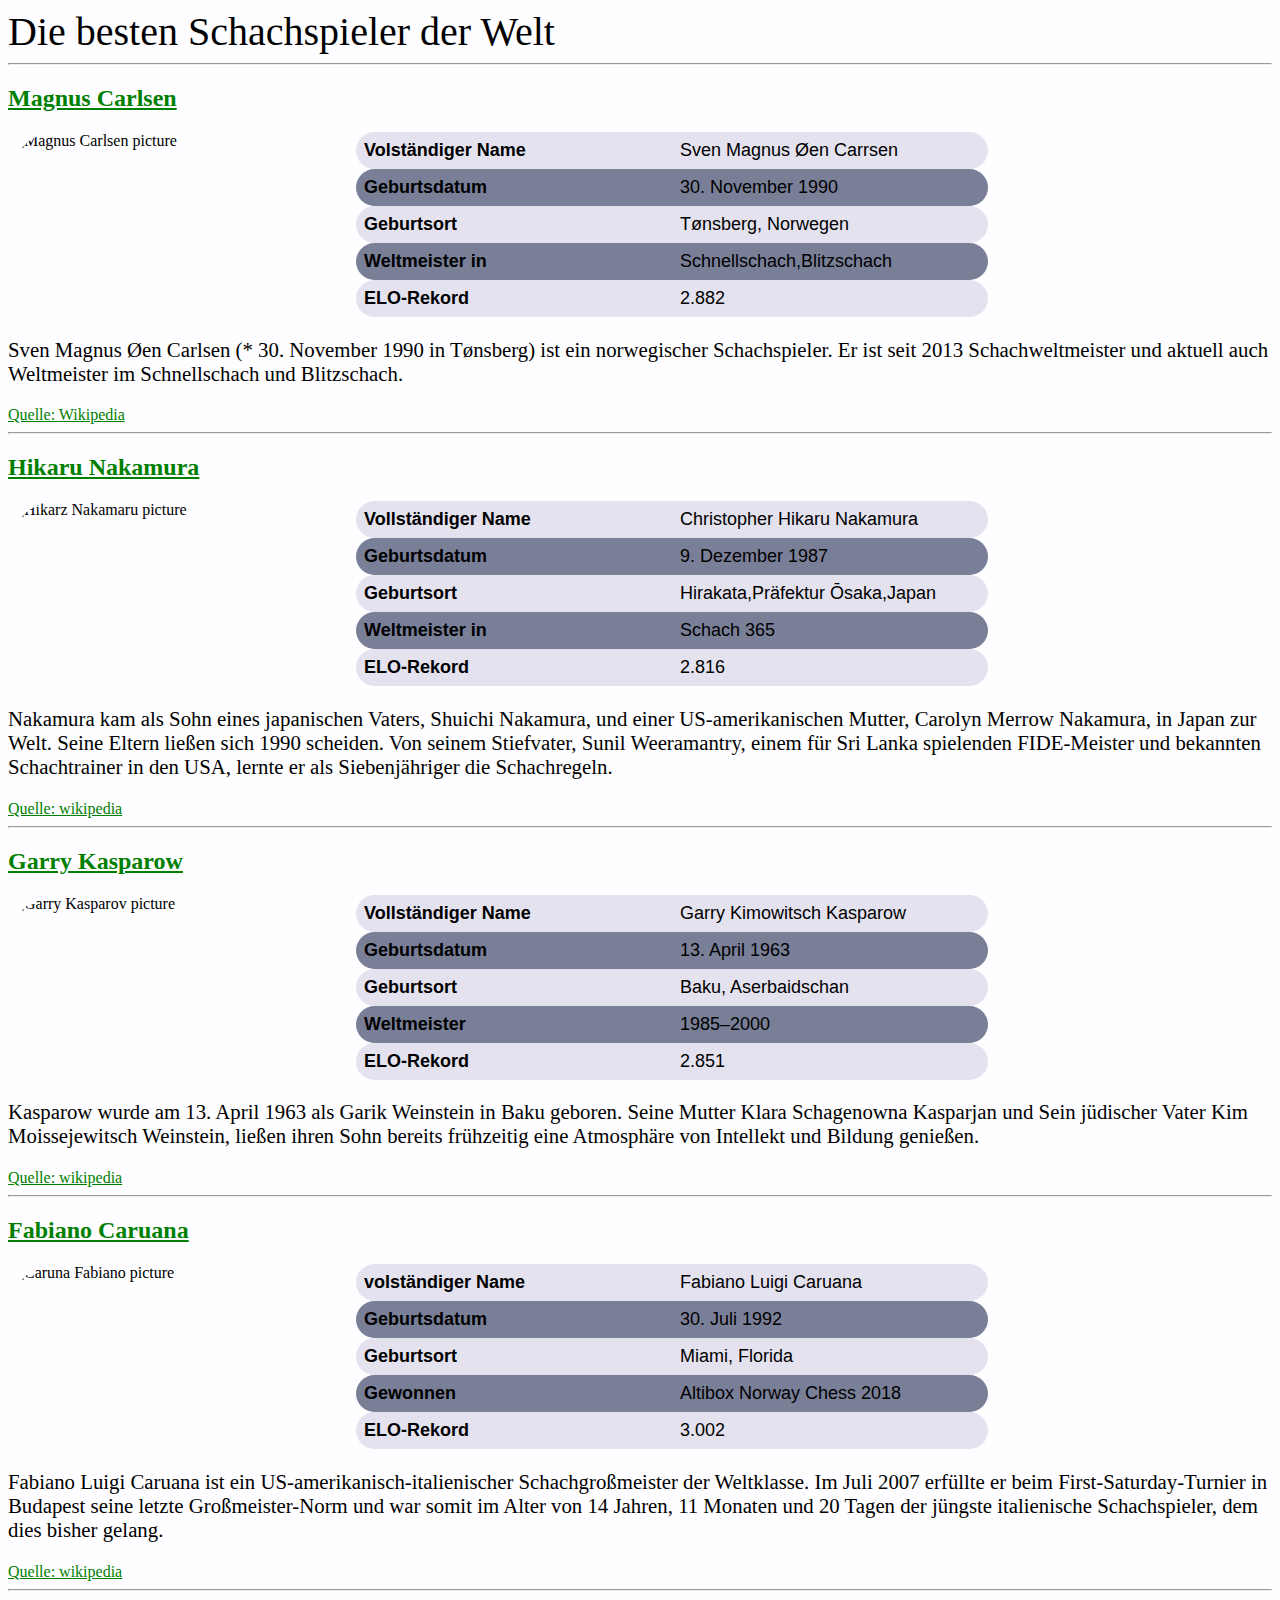
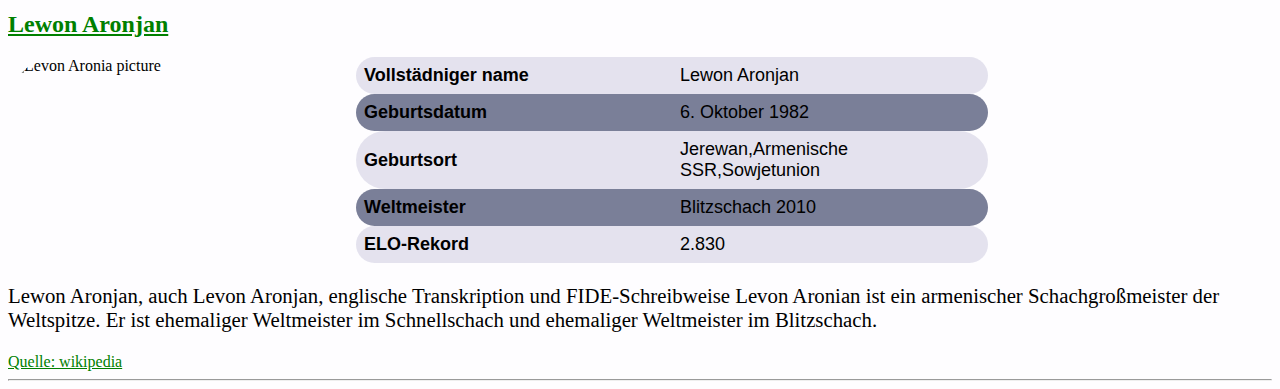
==== index.html @ 0bcda694 "upload files" ====
<!DOCTYPE html>
<html>
  <link rel="stylesheet" href="stylesheet.css" />
  <head>
    <title>Schach Weltmeister</title>
  </head>
  <body>
    <div style="font-size: 40px">Die besten Schachspieler der Welt</div>
    <hr />
    <h2>
      <a href="magnuscarlsen.html">Magnus Carlsen</a>
    </h2>

    <div class="flex-container">
      <img
        src="https://cdn.prod.www.spiegel.de/images/1419c57c-7824-4cd8-91e2-302f4051d64f_w948_r1.778_fpx59_fpy55.jpg"
        alt="Magnus Carlsen picture"
        style="width: 25%; min-width: 300px" />
      <table>
        <tr>
          <th>Volständiger Name</th>
          <td>Sven Magnus Øen Carrsen</td>
        </tr>
        <tr>
          <th>Geburtsdatum</th>
          <td>30. November 1990</td>
        </tr>
        <tr>
          <th>Geburtsort</th>
          <td>Tønsberg, Norwegen</td>
        </tr>
        <tr>
          <th>Weltmeister in</th>
          <td>Schnellschach,Blitzschach</td>
        </tr>
        <tr>
          <th>ELO-Rekord</th>
          <td>2.882</td>
        </tr>
      </table>
    </div>
    <p>
      Sven Magnus Øen Carlsen (* 30. November 1990 in Tønsberg) ist ein norwegischer Schachspieler. Er ist seit 2013
      Schachweltmeister und aktuell auch Weltmeister im Schnellschach und Blitzschach.
    </p>
    <a href="https://de.wikipedia.org/wiki/Magnus_Carlsen">Quelle: Wikipedia</a>

    <hr />
    <h2>
      <a href="hikarunakamaru.html">Hikaru Nakamura</a>
    </h2>
    <div class="flex-container">
      <img
        src="https://images.chesscomfiles.com/uploads/v1/news/1130219.c1dc124e.5000x5000o.734cd99bc0a3.jpg"
        alt="Hikarz Nakamaru picture"
        style="width: 25%; min-width: 300px" />
      <table>
        <tr>
          <th>Vollständiger Name</th>
          <td>Christopher Hikaru Nakamura</td>
        </tr>
        <tr>
          <th>Geburtsdatum</th>
          <td>9. Dezember 1987</td>
        </tr>
        <tr>
          <th>Geburtsort</th>
          <td>Hirakata,Präfektur Ōsaka,Japan</td>
        </tr>
        <tr>
          <th>Weltmeister in</th>
          <td>Schach 365</td>
        </tr>
        <tr>
          <th>ELO-Rekord</th>
          <td>2.816</td>
        </tr>
      </table>
    </div>
    <p>
      Nakamura kam als Sohn eines japanischen Vaters, Shuichi Nakamura, und einer US-amerikanischen Mutter, Carolyn
      Merrow Nakamura, in Japan zur Welt. Seine Eltern ließen sich 1990 scheiden. Von seinem Stiefvater, Sunil
      Weeramantry, einem für Sri Lanka spielenden FIDE-Meister und bekannten Schachtrainer in den USA, lernte er als
      Siebenjähriger die Schachregeln.
    </p>
    <a href="https://de.wikipedia.org/wiki/Hikaru_Nakamura">Quelle: wikipedia</a>
    <hr />
    <h2>
      <a href="garrykasparow.html">Garry Kasparow</a>
    </h2>
    <div class="flex-container">
      <img
        src="https://www.bigspeak.com/wp-content/uploads/2014/07/1639070742-GettyImages-1157937604.jpg"
        alt="Garry Kasparov picture"
        style="width: 25%; min-width: 300px" />
      <table>
        <tr>
          <th>Vollständiger Name</th>
          <td>Garry Kimowitsch Kasparow</td>
        </tr>
        <tr>
          <th>Geburtsdatum</th>
          <td>13. April 1963</td>
        </tr>
        <tr>
          <th>Geburtsort</th>
          <td>Baku, Aserbaidschan</td>
        </tr>
        <tr>
          <th>Weltmeister</th>
          <td>1985–2000</td>
        </tr>
        <tr>
          <th>ELO-Rekord</th>
          <td>2.851</td>
        </tr>
      </table>
    </div>
    <p>
      Kasparow wurde am 13. April 1963 als Garik Weinstein in Baku geboren. Seine Mutter Klara Schagenowna Kasparjan und
      Sein jüdischer Vater Kim Moissejewitsch Weinstein, ließen ihren Sohn bereits frühzeitig eine Atmosphäre von
      Intellekt und Bildung genießen.
    </p>
    <a href="https://de.wikipedia.org/wiki/Garri_Kimowitsch_Kasparow">Quelle: wikipedia</a>

    <hr />
    <h2>
      <a href="fabianocaruana.html">Fabiano Caruana</a>
    </h2>
    <div class="flex-container">
      <img
        src="https://www.chessdom.com/wp-content/uploads/2022/05/Fabiano-Caruana-GCT-Poland-2022.jpg"
        alt="Caruna Fabiano picture"
        style="width: 25%; min-width: 300px" />
      <table>
        <tr>
          <th>volständiger Name</th>
          <td>Fabiano Luigi Caruana</td>
        </tr>
        <tr>
          <th>Geburtsdatum</th>
          <td>30. Juli 1992</td>
        </tr>
        <tr>
          <th>Geburtsort</th>
          <td>Miami, Florida</td>
        </tr>
        <tr>
          <th>Gewonnen</th>
          <td>Altibox Norway Chess 2018</td>
        </tr>
        <tr>
          <th>ELO-Rekord</th>
          <td>3.002</td>
        </tr>
      </table>
    </div>
    <p>
      Fabiano Luigi Caruana ist ein US-amerikanisch-italienischer Schachgroßmeister der Weltklasse. Im Juli 2007
      erfüllte er beim First-Saturday-Turnier in Budapest seine letzte Großmeister-Norm und war somit im Alter von 14
      Jahren, 11 Monaten und 20 Tagen der jüngste italienische Schachspieler, dem dies bisher gelang.
    </p>
    <a href="https://de.wikipedia.org/wiki/Fabiano_Caruana">Quelle: wikipedia</a>
    <hr />

    <h2>
      <a href="lewonaronjan.html">Lewon Aronjan</a>
    </h2>

    <div class="flex-container">
      <img
        src="https://cdn.chess24.com/cPV3R__VSVqTne2tkaj65w/original/levon-aronian.jpg"
        alt="Levon Aronia picture"
        style="width: 25%; min-width: 300px" />
      <table>
        <tr>
          <th>Vollstädniger name</th>
          <td>Lewon Aronjan</td>
        </tr>
        <tr>
          <th>Geburtsdatum</th>
          <td>6. Oktober 1982</td>
        </tr>
        <tr>
          <th>Geburtsort</th>
          <td>Jerewan,Armenische SSR,Sowjetunion</td>
        </tr>
        <tr>
          <th>Weltmeister</th>
          <td>Blitzschach 2010</td>
        </tr>
        <tr>
          <th>ELO-Rekord</th>
          <td>2.830</td>
        </tr>
      </table>
    </div>
    <p>
      Lewon Aronjan, auch Levon Aronjan, englische Transkription und FIDE-Schreibweise Levon Aronian ist ein armenischer
      Schachgroßmeister der Weltspitze. Er ist ehemaliger Weltmeister im Schnellschach und ehemaliger Weltmeister im
      Blitzschach.
    </p>
    <a href="https://de.wikipedia.org/wiki/Lewon_Aronjan">Quelle: wikipedia</a>
    <hr />
  </body>
</html>
---- stylesheet.css ----
h2 {
  color: #007700;
}
html {
  background-color: #fefdff;
}

table {
  font-family: arial, sans-serif;
  border-collapse: collapse;
  width: 50%;
  margin-left: 16px;
}

td,
th {
  border: px solid #a19292;
  text-align: left;
  padding: 8px;
  max-width: 100px;
  font-size: large;
}

tr:nth-child(even) {
  background-color: #7a7f98;
}
tr:nth-child(odd) {
  background-color: #cecbe08a;
}
tr:hover {
  outline: 3px solid #007700;
  border-radius: 50px;
}
img {
  border-radius: 50px;
}
iframe {
  border-radius: 50px;
}

th {
  border-top-left-radius: 50px;
  border-bottom-left-radius: 50px;
}
td {
  border-bottom-right-radius: 50px;
  border-top-right-radius: 50px;
}
a:link {
  color: green;
}
a:visited {
  color: green;
  background-color: transparent;
  text-decoration: none;
}
p {
  font-size: 1.3rem;
}
h1 {
  color: #007700;
}
.flex-container {
  display: flex;
  flex-wrap: nowrap;
  gap: 1rem;
}
.flex-container > div {
  margin: 10px center;
  font-size: 30px;
}
.flex-container-vertical {
  display: flex;
  flex-wrap: nowrap;
  flex-direction: column;
  gap: 2rem;
}
.left-container {
  max-width: "560px";
}
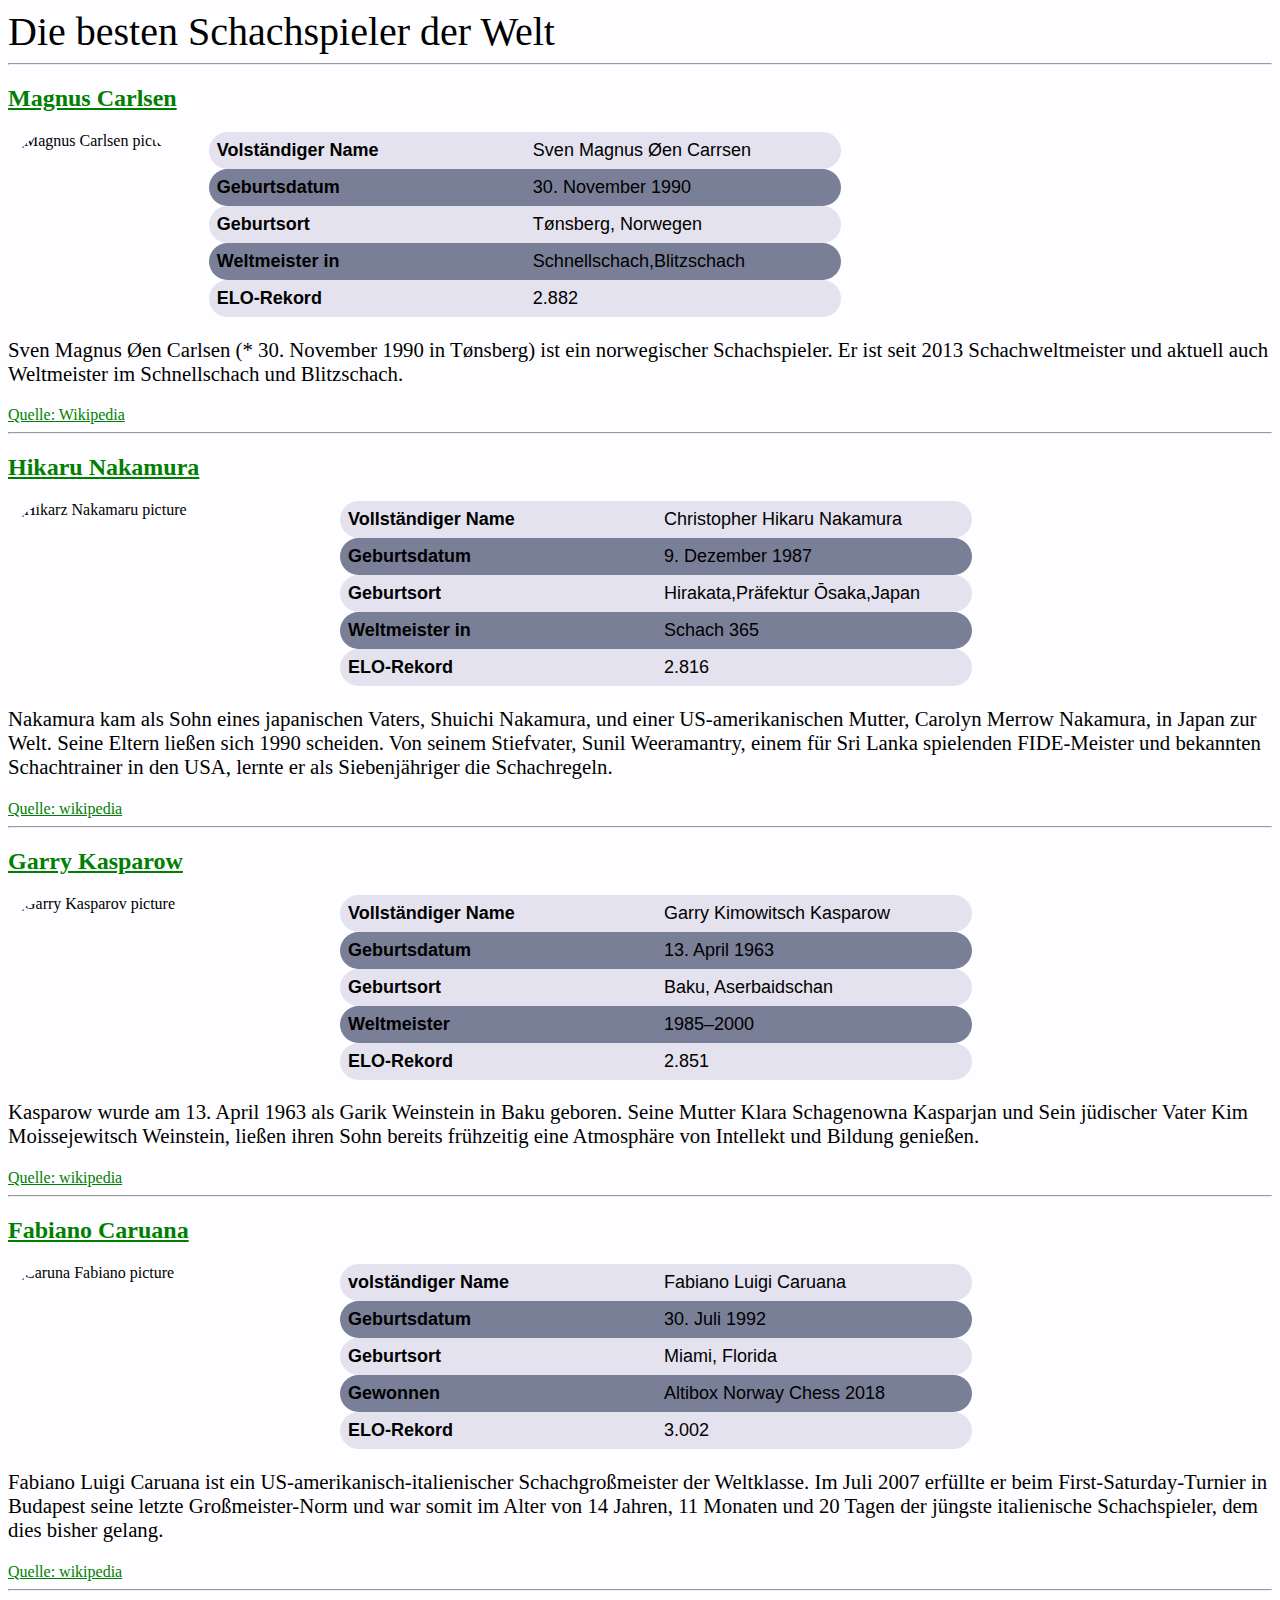
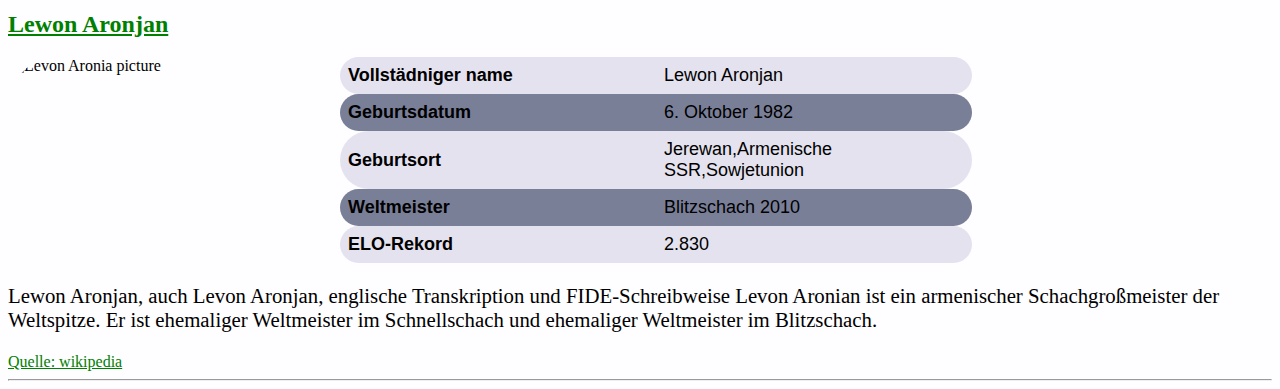
==== commit 2a816a90: "neuer upload" ====
--- a/index.html
+++ b/index.html
@@ -13,9 +13,9 @@
 
     <div class="flex-container">
       <img
-        src="https://cdn.prod.www.spiegel.de/images/1419c57c-7824-4cd8-91e2-302f4051d64f_w948_r1.778_fpx59_fpy55.jpg"
+        src="https://media.gettyimages.com/id/1199899108/de/foto/magnus-carlsen-of-norway-competes-against-daniil-dubov-of-russia-during-the-82nd-tata-steel.jpg?s=612x612&w=gi&k=20&c=PaihWhCxaL47lNLfnpEeRda4TZDf2GX1YTDauOb_3fA="
         alt="Magnus Carlsen picture"
-        style="width: 25%; min-width: 300px" />
+        sstyle="width: auto; min-width: 300px;max-width: 30vw" />
       <table>
         <tr>
           <th>Volständiger Name</th>
@@ -53,7 +53,7 @@
       <img
         src="https://images.chesscomfiles.com/uploads/v1/news/1130219.c1dc124e.5000x5000o.734cd99bc0a3.jpg"
         alt="Hikarz Nakamaru picture"
-        style="width: 25%; min-width: 300px" />
+        style="width: auto; min-width: 300px; max-width: 30vw" />
       <table>
         <tr>
           <th>Vollständiger Name</th>
@@ -92,7 +92,7 @@
       <img
         src="https://www.bigspeak.com/wp-content/uploads/2014/07/1639070742-GettyImages-1157937604.jpg"
         alt="Garry Kasparov picture"
-        style="width: 25%; min-width: 300px" />
+        style="width: auto; min-width: 300px; max-width: 30vw" />
       <table>
         <tr>
           <th>Vollständiger Name</th>
@@ -131,7 +131,7 @@
       <img
         src="https://www.chessdom.com/wp-content/uploads/2022/05/Fabiano-Caruana-GCT-Poland-2022.jpg"
         alt="Caruna Fabiano picture"
-        style="width: 25%; min-width: 300px" />
+        style="width: auto; min-width: 300px; max-width: 30vw" />
       <table>
         <tr>
           <th>volständiger Name</th>
@@ -171,7 +171,7 @@
       <img
         src="https://cdn.chess24.com/cPV3R__VSVqTne2tkaj65w/original/levon-aronian.jpg"
         alt="Levon Aronia picture"
-        style="width: 25%; min-width: 300px" />
+        style="width: auto; min-width: 300px; max-width: 30vw" />
       <table>
         <tr>
           <th>Vollstädniger name</th>
